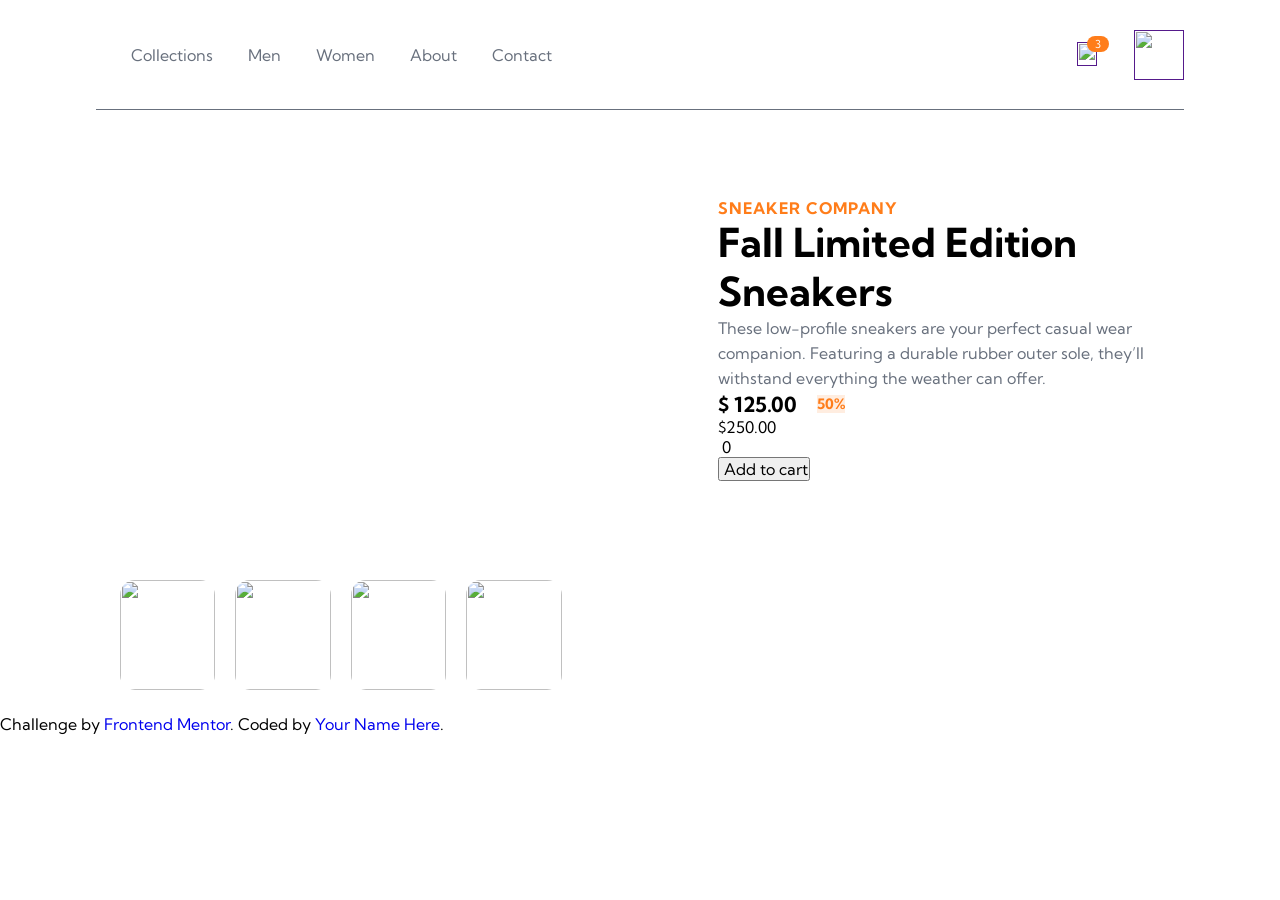
==== ecommerce-product-page-main/ecommerce-product-page-main/index.html @ a6fbc1a5 "agregando estilos a los precio actual del producto y del descuento del producto" ====
<!DOCTYPE html>
<html lang="en">
<head>
  <meta charset="UTF-8">
  <meta name="viewport" content="width=device-width, initial-scale=1.0"> <!-- displays site properly based on user's device -->

  <link rel="icon" type="image/png" sizes="32x32" href="./images/favicon-32x32.png">
  
  <title>Frontend Mentor | E-commerce product page</title>

  <!-- Feel free to remove these styles or customise in your own stylesheet 👍 -->
  <link rel="stylesheet" href="style.css">
</head>
<body>

  <!-- Collections
  Men
  Women
  About
  Contact -->

  <!-- header -->
  <header class="header">
    <div class="nav-header">

      <nav class="nav-header__menu nav-header--menu-medimun">

        <ul id="loadning-header" class="nav-header__menu-list">
          <li class="nav-header__item"><a class="nav-header__link" href=""><img src="/images/logo.svg" alt=""></a></li>
          <li class="nav-header__item"><a class="nav-header__link nav-header__link--hover-black" href="">Collections</a></li>
          <li class="nav-header__item"><a class="nav-header__link nav-header__link--hover-black" href="">Men</a></li>
          <li class="nav-header__item"><a class="nav-header__link nav-header__link--hover-black" href="">Women</a></li>
          <li class="nav-header__item"><a class="nav-header__link nav-header__link--hover-black" href="">About</a></li>
          <li class="nav-header__item"><a class="nav-header__link nav-header__link--hover-black" href="">Contact</a></li>
        </ul>
       
        <ul class="nav-header__menu-list">

          <li class="nav-header__item">

            <div class="icon icon--cart icon--cart-count
             icon--flex-center relative mobal-cart--hover">

              <a class="" href="">
                  <span class="icon__count">3</span>
                  <img class="icon__img" src="/images/icon-cart.svg" alt="">
                </a>

                <div class="mobal-cart mobal-cart--hover-opacity" id="list-products">
                  <!-- ..... products cart ..... -->
                 <div class="mobal-cart__title">
                  <h3>Cart</h3>
                 </div>

                  <ul class="">
                    <li class="mobal-cart__item mt-1rm flex aling-center just-between">
                      <div class="mobal-cart__wrappe-img rounded-5">
                        <img class="rounded-inherit" src="/images/image-product-1-thumbnail.jpg" alt="">
                      </div>

                      <div class="mobal-cart__product color-gray flex aling-start direction-colum ">
                        <p>Fall Limited Edition Sneakers</p>
                        <p>$125.00 x 3 <data class="price" value="375.00">$375.00</data></p>
                      </div>
                      <img src="/images/icon-delete.svg" alt="">
                    </li>
                  </ul>
                  <button class="button w-100 rounded-5 mt-1rm">Checkout</button>
                </div>
                
            </div>
        
          </li>

          <li class="nav-header__item">

           <div class="icon icon--hover-border icon--rounded-full">
            <a class="icon__link" href="">
              <img class="icon__img" src="/images/image-avatar.png" alt="">
            </a>
           </div>
           
          </li>

        </ul>

        
        
      </nav>
      <span id="menu-backdrop" class="block-slider"></span>

    </div>
  </header>

  <!-- ..... page product ..... -->

  <section class="product container container--8-5 mt-1rm">
    <!-- images products  -->
    <div class="prdocut__wrappe w-45 p-1-5rm">
      <div class="product__img rounded-15">
        <img src="/images/image-product-1.jpg" alt="">
      </div>
      <ul class="product__list-img">
        <li class="product__item product__item--hover rounded-15"><img class="product__item-img" src="/images/image-product-1-thumbnail.jpg" alt=""></li>
        <li class="product__item product__item--hover rounded-15"><img class="product__item-img" src="/images/image-product-2-thumbnail.jpg" alt=""></li>
        <li class="product__item product__item--hover rounded-15"><img class="product__item-img" src="/images/image-product-3-thumbnail.jpg" alt=""></li>
        <li class="product__item product__item--hover rounded-15"><img class="product__item-img" src="/images/image-product-4-thumbnail.jpg" alt=""></li>
      </ul>
    </div>

    <!-- producto about more -->
    <div class="product__about w-45 p-1-5rm ptb-4-5rm">
      <h4 class="title-three">Sneaker Company</h4>
      <h2 class="title-one">Fall Limited Edition Sneakers</h2>

      <div class="about">
        <p class="text">
          These low-profile sneakers are your perfect casual wear companion. Featuring a 
          durable rubber outer sole, they’ll withstand everything the weather can offer.
        </p>
      </div>
      <div class="product__content-price">

        <div class="product__about-price">
          <p class="price__current">$ <data value="125.00">125.00</data></p> 
          <output class="price__discount">50%</output>
        </div>
        <span>$250.00</span>
      </div>

      <div>
        <div>
          <span><img src="/images/icon-minus.svg" alt=""></span>
          <span>0</span>
          <span><img src="/images/icon-plus.svg" alt=""></span>
        </div>
        <div>
          <button>
            <img src="/images/icon-cart.svg" alt="">
            Add to cart
          </button>
        </div>
      </div>
    </div>
  </section>

  <!-- Sneaker Company

  Fall Limited Edition Sneakers

  These low-profile sneakers are your perfect casual wear companion. Featuring a 
  durable rubber outer sole, they’ll withstand everything the weather can offer.

  $125.00
  50%
  $250.00

  0
  Add to cart -->
  
  <div class="attribution">
    Challenge by <a href="https://www.frontendmentor.io?ref=challenge" target="_blank">Frontend Mentor</a>. 
    Coded by <a href="#">Your Name Here</a>.
  </div>
  <script src="/script.js"></script>
</body>
</html>
---- ecommerce-product-page-main/ecommerce-product-page-main/style.css ----
@import url('https://fonts.googleapis.com/css2?family=Kumbh+Sans:wght@400;700&display=swap');

:root {
  /* colors */
  --hsl-orange: 26, 100%, 55%;
  --hsl-pale-orange: 25, 100%, 94%;

  /* neutral */
  --hsl-very-dark-blue: 220, 13%, 13%;
  --hsl-dark-grayish-blue: 219, 9%, 45%;
  --hsl-grayish-blue: 223, 64%, 98%;
  --hsl-white: 0, 0%, 100%;
  --hsl-black: 0, 0%, 0%;

  /* font-family */
  --family-kumbh: 'Kumbh Sans', sans-serif;

  /* font-size */
  --size-16: 16px;
}

body, * {
  margin: 0;
  padding: 0;
  box-sizing: border-box;

  font-family: var(--family-kumbh);
  font-size: var(--size-16);
  /* font-weight: 400; */
}

a {
  text-decoration: none;
}
ul, ol {
  list-style: none;
}

/* -------- header -------- */
.header {
  width: 100%;
}

/* container */
.container {
  width: 100%;
}

.container--8-5 {
  width: 85%;
  margin: auto;
}

/* .... menu header .... */

.nav-header {
  width: 100%;
  height: 110px;
  position: relative;
}

.nav-header--menu-medimun {
  width: 85%;
  margin: auto;
}

.nav-header__menu {
  height: 100%;
  display: flex;
  align-items: center;
  justify-content: space-between;
  position: relative;
}

.nav-header__menu {
  border-bottom: 1px solid hsl(var(--hsl-dark-grayish-blue));
}

.block-slider {
  /* width: 55px; */
  height: 4px;
  background: hsl(var(--hsl-orange));
  position: absolute;
  bottom: 0;
  transition: all .2s;
}

.nav-header__menu-list {
  display: flex;
  align-items: center;
  gap: 35px;
}

.nav-header__icon {
  padding: .2rem;
  background-color: none;
}

.nav-header__item {
  background-color: none;
}

.nav-header__link { 
  color: hsl(var(--hsl-dark-grayish-blue));
}

.nav-header__link--hover-black {
  transition: all .5s;
}

.nav-header__link--hover-black:hover {
  color: hsl(var(--hsl-black));
}

/* ......... mobal carrito ........ */
.mobal-cart {
  min-width: 340px;
  max-width: 350px;
  min-height: 200px;
  padding: 1rem;
  box-shadow: rgba(0, 0, 0, 0.35) 0px 5px 15px;
  border-radius: 10px;
  margin-top: 50px;
  background: hsl(var(--hsl-white));
  position: absolute;
  /* bottom: 0; */
}

.mobal-cart--hover {
  transition: .2s;
}

.mobal-cart--hover-opacity {
  opacity: 0;
  visibility: hidden;
  transition: .2s;
}

.mobal-cart--hover:hover .mobal-cart--hover-opacity {
  opacity: 1;
  visibility: visible;
}

.mobal-cart__title {
  border-bottom: 1px solid;
  border-bottom-color: hsl(var(--hsl-dark-grayish-blue));
  padding-bottom: 1rem;
}

.mobal-cart__item {
  height: 50px;
  max-height: 50px;
}

.mobal-cart__wrappe-img{
  width: 50px;
  height: 50px;
}

.mobal-cart__wrappe-img img {
  width: 100%;
  height: 100%;
  object-fit: cover;
}


/* ........... icon ........ */
.icon {
  width: 50px;
  height: 50px;
  max-width: 90px;
  max-height: 90px;
}

.icon--cart {
  width: 25px;
  height: 25px;
}

.icon--flex-center {
  display: flex;
  flex-direction: column;
  align-items: center;
}

.icon--cart-count {
  position: relative;
}

.icon--hover-border {
  transition: all .2;
}

.icon--hover-border:hover {
  border: 2px solid hsl(var(--hsl-orange));
}

.icon--rounded-full {
  border-radius: 50%;
}

.icon__img {
  width: 100%;
  height: 100%;
  object-fit: cover;
}

.icon__count {
  font-size: 11px;
  color: hsl(var(--hsl-white));
  padding: 1px 8px;
  border-radius: 10px;
  background: hsl(var(--hsl-orange));
  position: absolute;
  bottom: 15px;
  right: -10px;
}

.price {
  color: hsl(var(--hsl-black));
  font-weight: 700;
}

.button { 
  padding: .8rem .5rem;
  font-weight: 700;
  color: hsl(var(--hsl-white));
  border: none;
  background: hsl(var(--hsl-orange));
  cursor: pointer;
}

/* page product */
.product {
  display: flex;
  justify-content: space-between;
}

.prdocut__wrappe {
  display: flex;
  flex-direction: column;
  gap: 20px;
}

.product__img {
  width: 100%;
  height: 32vw;
  max-height: 700px;
  overflow: hidden;
}

.product__img img {
  width: 100%;
  object-fit: cover;
}

.product__list-img {
  display: flex;
  justify-content: space-around;
  gap: 20px;
  overflow: hidden;
}

.product__item {
  width: 110px;
  height: 110px;
  overflow: hidden;
  cursor: pointer;
}

.product__item img {
  width: 100%;
  height: 100%;
  object-fit: cover;
}

.product__item--hover {
  transition: .2s;
}

.product__item--hover:hover {
  border: 3px solid hsl(var(--hsl-orange));
}

.product__item--hover:hover .product__item-img {
  filter: opacity(50%);
}
/* ...... more producto ....... */
.title-three {
  color: hsl(var(--hsl-orange));
  letter-spacing: 1px;
  text-transform: uppercase;
}

.title-one { 
  font-weight: 700;
  font-size: 2.5rem;
}

.about {
  color: hsl(var(--hsl-dark-grayish-blue));
  line-height: 25px;
}

.product__about-price {
  display: flex;
  align-items: center;
  gap: 20px;
  font-weight: 700;
}

.price__current, data {
  font-size: 1.3rem;
}
.price__discount {
  font-size: .9rem;
  color: hsl(var(--hsl-orange));
  background-color: hsl(var(--hsl-pale-orange));
}
/* ......... utils ........ */
.w-100 {
  width: 100%;
}

.w-50 {
  width: 50%;
}

.w-45 {
  width: 45%;
}

.relative {
  position: relative;
}

.block {
  display: block;
}

.flex {
  display: flex;
}

.direction-colum {
  flex-direction: column;
}

.just-between {
  justify-content: space-between;
}

.aling-center {
  align-items: center;
}

.aling-start {
  align-items: flex-start;
}

.color-gray {
  color: hsl(var(--hsl-dark-grayish-blue));
}

.p-1-5rm {
  padding: 1.5rem;
}

.ptb-4-5rm {
  padding-top: 4.5rem;
  padding-bottom: 4.5rem;
}

.p-3-5rm {
  padding: 3.5rem;
}

.mt-1rm {
  margin-top: 1rem;
}

.rounded-5 {
  border-radius: 5px;
}

.rounded-15 {
  border-radius: 15px;
}

.rounded-inherit {
  border-radius: inherit;
}
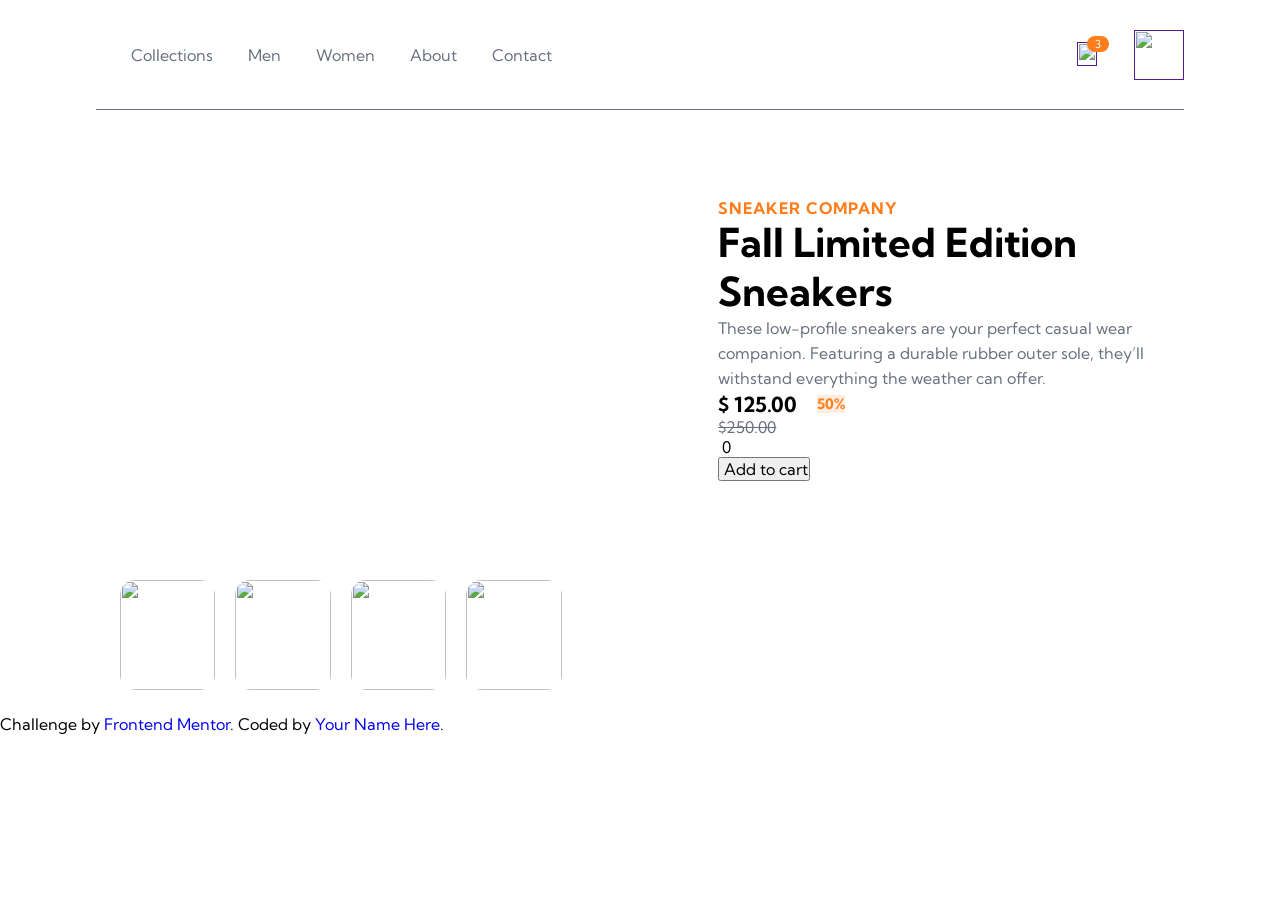
==== commit 441018dd: "agregando estilos al precio anterior" ====
--- a/ecommerce-product-page-main/ecommerce-product-page-main/index.html
+++ b/ecommerce-product-page-main/ecommerce-product-page-main/index.html
@@ -125,7 +125,7 @@
           <p class="price__current">$ <data value="125.00">125.00</data></p> 
           <output class="price__discount">50%</output>
         </div>
-        <span>$250.00</span>
+        <span class="price__old">$250.00</span>
       </div>
 
       <div>
--- a/ecommerce-product-page-main/ecommerce-product-page-main/style.css
+++ b/ecommerce-product-page-main/ecommerce-product-page-main/style.css
@@ -312,11 +312,18 @@
 .price__current, data {
   font-size: 1.3rem;
 }
+
 .price__discount {
   font-size: .9rem;
   color: hsl(var(--hsl-orange));
   background-color: hsl(var(--hsl-pale-orange));
 }
+
+.price__old {
+  color: hsl(var(--hsl-dark-grayish-blue));
+  text-decoration:line-through ;
+}
+
 /* ......... utils ........ */
 .w-100 {
   width: 100%;
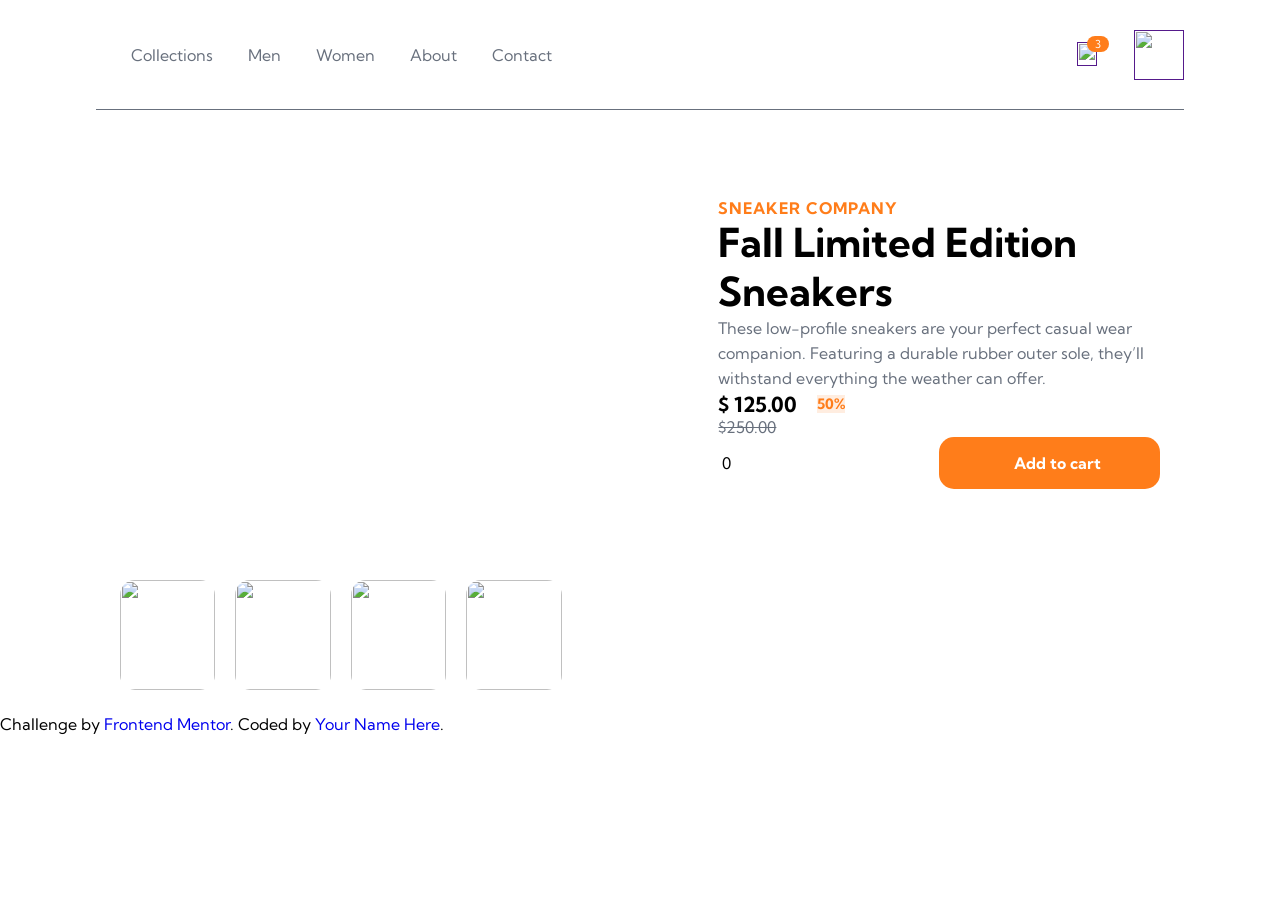
==== commit 53be243c: "cambiando la clase 'w-45'a 'w-50' en el button de agregar producto al carrito" ====
--- a/ecommerce-product-page-main/ecommerce-product-page-main/index.html
+++ b/ecommerce-product-page-main/ecommerce-product-page-main/index.html
@@ -128,14 +128,15 @@
         <span class="price__old">$250.00</span>
       </div>
 
-      <div>
-        <div>
+      <div class="product__buttons flex aling-center just-between">
+        <div class="w-45">
           <span><img src="/images/icon-minus.svg" alt=""></span>
           <span>0</span>
           <span><img src="/images/icon-plus.svg" alt=""></span>
         </div>
-        <div>
-          <button>
+        <div class="w-50" >
+          <button class="button button--medium rounded-15
+           flex aling-center just-center gap-15">
             <img src="/images/icon-cart.svg" alt="">
             Add to cart
           </button>
--- a/ecommerce-product-page-main/ecommerce-product-page-main/style.css
+++ b/ecommerce-product-page-main/ecommerce-product-page-main/style.css
@@ -223,6 +223,7 @@
 
 .button { 
   padding: .8rem .5rem;
+  text-align: center;
   font-weight: 700;
   color: hsl(var(--hsl-white));
   border: none;
@@ -230,6 +231,11 @@
   cursor: pointer;
 }
 
+.button--medium {
+  width: 100%;
+  padding: 1rem .7rem;
+}
+
 /* page product */
 .product {
   display: flex;
@@ -324,6 +330,10 @@
   text-decoration:line-through ;
 }
 
+.product__buttons {
+  display: flex;
+}
+
 /* ......... utils ........ */
 .w-100 {
   width: 100%;
@@ -357,12 +367,20 @@
   justify-content: space-between;
 }
 
+.just-center {
+  justify-content: center;
+}
+
 .aling-center {
   align-items: center;
 }
 
 .aling-start {
   align-items: flex-start;
+}
+
+.gap-15 {
+  gap: 15px;
 }
 
 .color-gray {
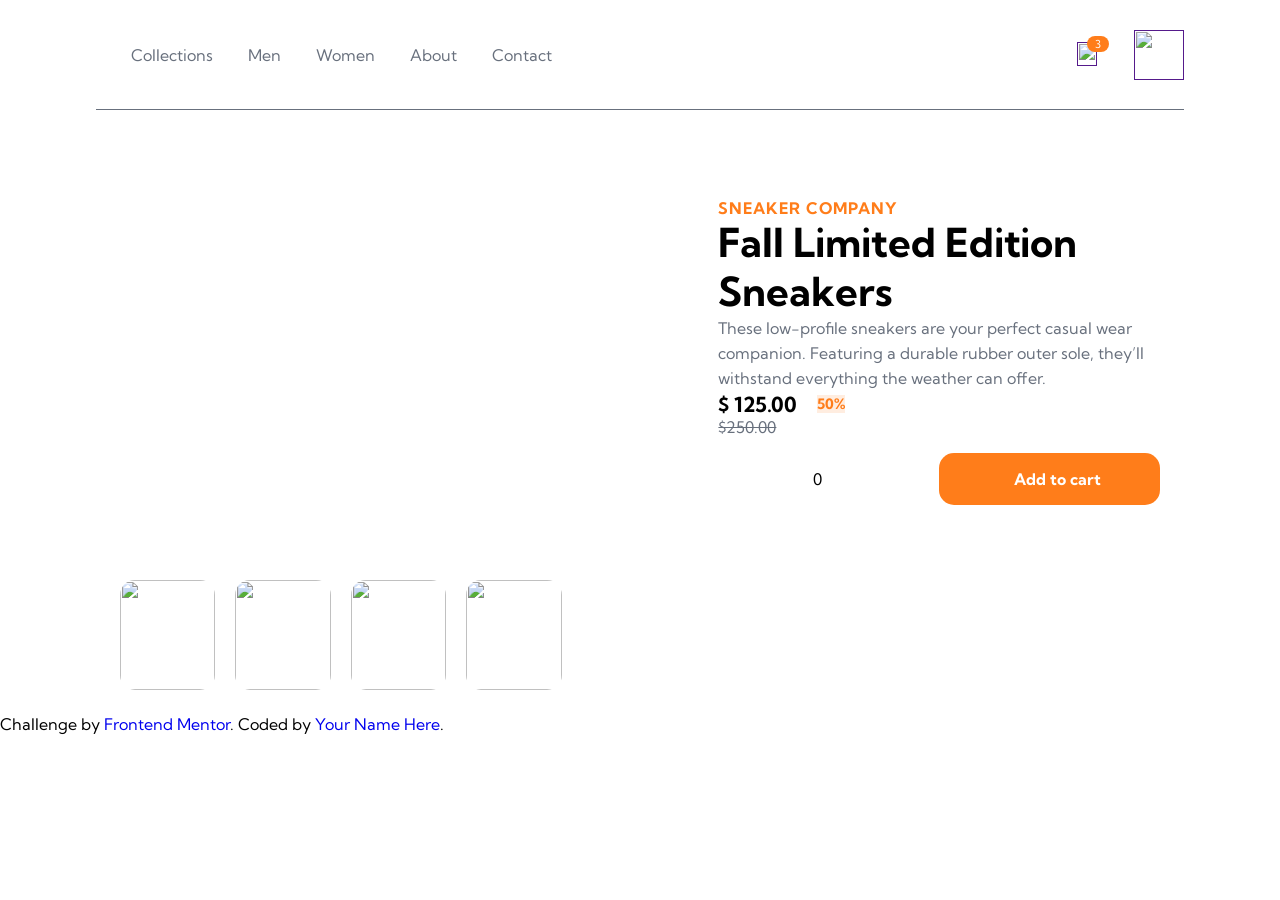
==== commit a349b221: "creando la clase 'icon--increment' y 'icon--decrement'" ====
--- a/ecommerce-product-page-main/ecommerce-product-page-main/index.html
+++ b/ecommerce-product-page-main/ecommerce-product-page-main/index.html
@@ -129,12 +129,12 @@
       </div>
 
       <div class="product__buttons flex aling-center just-between">
-        <div class="w-45">
-          <span><img src="/images/icon-minus.svg" alt=""></span>
+        <div class="w-45 p-1-5rm flex aling-center just-between">
+          <span class="icon--increment"><img src="/images/icon-minus.svg" alt=""></span>
           <span>0</span>
-          <span><img src="/images/icon-plus.svg" alt=""></span>
+          <span class="icon--decrement"><img src="/images/icon-plus.svg" alt=""></span>
         </div>
-        <div class="w-50" >
+        <div class="w-50">
           <button class="button button--medium rounded-15
            flex aling-center just-center gap-15">
             <img src="/images/icon-cart.svg" alt="">
--- a/ecommerce-product-page-main/ecommerce-product-page-main/style.css
+++ b/ecommerce-product-page-main/ecommerce-product-page-main/style.css
@@ -172,6 +172,14 @@
   max-height: 90px;
 }
 
+.icon--increment {
+  padding: 0.5rem;
+}
+
+.icon--decrement {
+  padding: 0.5rem;
+}
+
 .icon--cart {
   width: 25px;
   height: 25px;
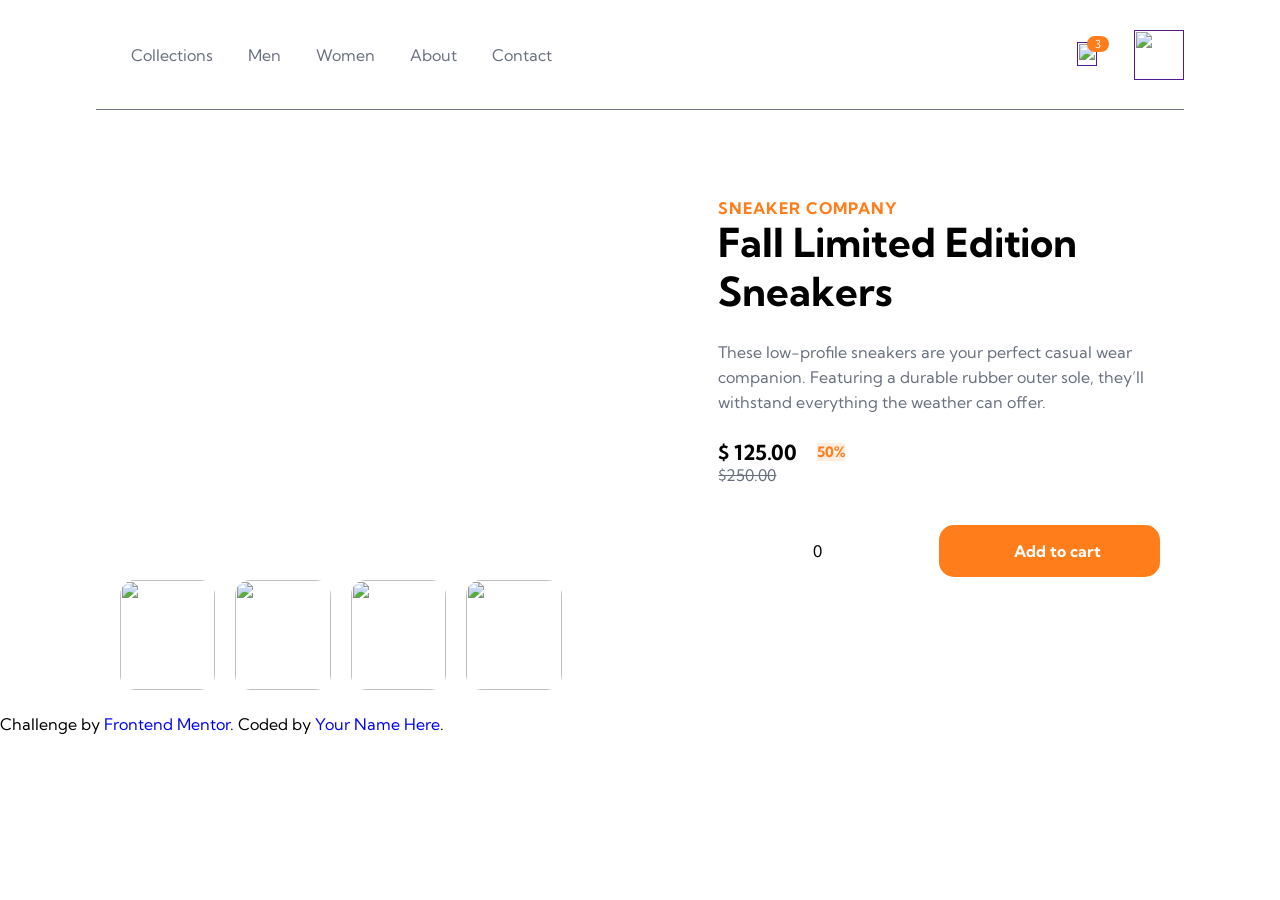
==== commit a65e0687: "creando la clase 'mt-1-5rm'" ====
--- a/ecommerce-product-page-main/ecommerce-product-page-main/index.html
+++ b/ecommerce-product-page-main/ecommerce-product-page-main/index.html
@@ -113,13 +113,13 @@
       <h4 class="title-three">Sneaker Company</h4>
       <h2 class="title-one">Fall Limited Edition Sneakers</h2>
 
-      <div class="about">
+      <div class="about mt-1-5rm">
         <p class="text">
           These low-profile sneakers are your perfect casual wear companion. Featuring a 
           durable rubber outer sole, they’ll withstand everything the weather can offer.
         </p>
       </div>
-      <div class="product__content-price">
+      <div class="product__content-price mt-1-5rm">
 
         <div class="product__about-price">
           <p class="price__current">$ <data value="125.00">125.00</data></p> 
@@ -128,7 +128,7 @@
         <span class="price__old">$250.00</span>
       </div>
 
-      <div class="product__buttons flex aling-center just-between">
+      <div class="product__buttons mt-1-5rm flex aling-center just-between">
         <div class="w-45 p-1-5rm flex aling-center just-between">
           <span class="icon--increment"><img src="/images/icon-minus.svg" alt=""></span>
           <span>0</span>
--- a/ecommerce-product-page-main/ecommerce-product-page-main/style.css
+++ b/ecommerce-product-page-main/ecommerce-product-page-main/style.css
@@ -412,6 +412,10 @@
   margin-top: 1rem;
 }
 
+.mt-1-5rm {
+  margin-top: 1.5rem;
+}
+
 .rounded-5 {
   border-radius: 5px;
 }
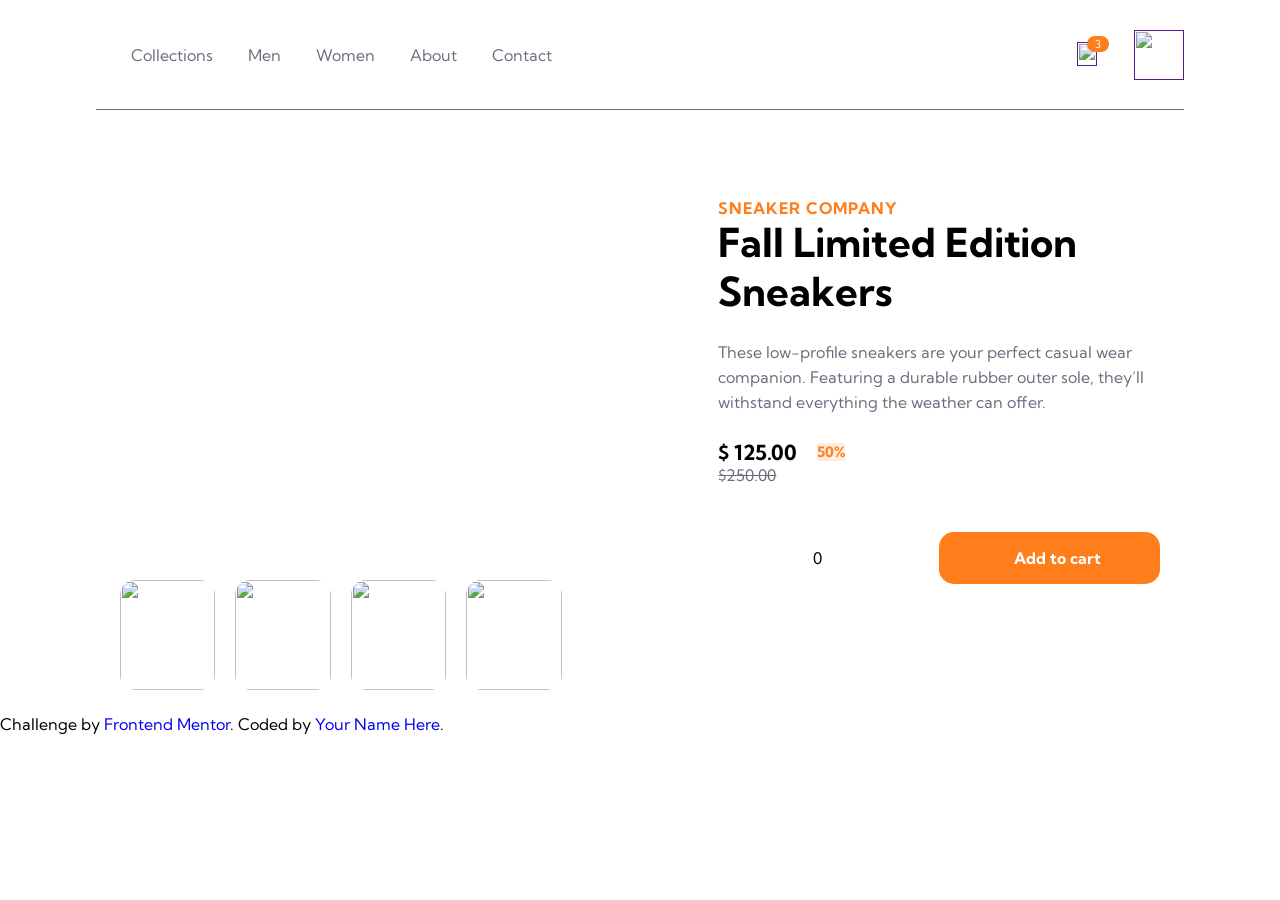
==== commit 1d1b39a5: "agregando un ancho auto en las clase 'icon-increment' y 'icon--decrement' y un object-fit cover con " ====
--- a/ecommerce-product-page-main/ecommerce-product-page-main/index.html
+++ b/ecommerce-product-page-main/ecommerce-product-page-main/index.html
@@ -130,9 +130,9 @@
 
       <div class="product__buttons mt-1-5rm flex aling-center just-between">
         <div class="w-45 p-1-5rm flex aling-center just-between">
-          <span class="icon--increment"><img src="/images/icon-minus.svg" alt=""></span>
+          <span class="icon icon--increment"><img src="/images/icon-minus.svg" alt=""></span>
           <span>0</span>
-          <span class="icon--decrement"><img src="/images/icon-plus.svg" alt=""></span>
+          <span class="icon icon--decrement"><img src="/images/icon-plus.svg" alt=""></span>
         </div>
         <div class="w-50">
           <button class="button button--medium rounded-15
--- a/ecommerce-product-page-main/ecommerce-product-page-main/style.css
+++ b/ecommerce-product-page-main/ecommerce-product-page-main/style.css
@@ -170,14 +170,28 @@
   height: 50px;
   max-width: 90px;
   max-height: 90px;
+  cursor: pointer;
 }
 
 .icon--increment {
+  width: auto;
   padding: 0.5rem;
 }
 
+.icon--increment img { 
+  width: 100%;
+  object-fit: cover;
+}
+
+
 .icon--decrement {
+  width: auto;
   padding: 0.5rem;
+}
+
+.icon--decrement img {
+  width: 100%;
+  object-fit: cover;
 }
 
 .icon--cart {
